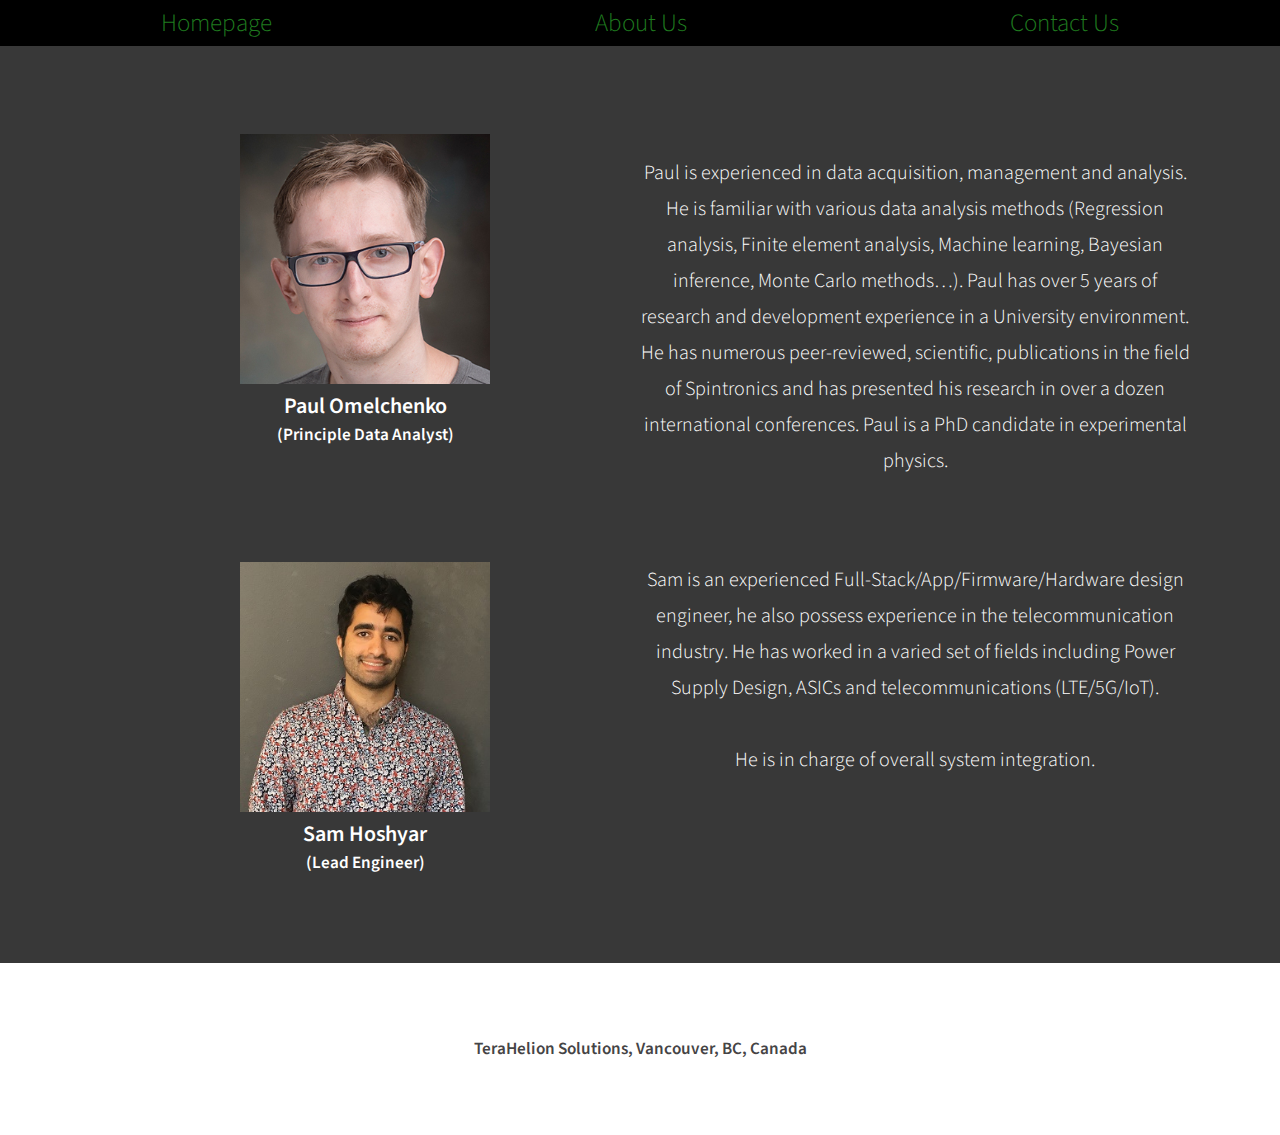
==== about.html @ a7942f56 "first commit" ====
<!DOCTYPE html PUBLIC "-//W3C//DTD XHTML 1.0 Strict//EN" "http://www.w3.org/TR/xhtml1/DTD/xhtml1-strict.dtd">
<!--
Design by TEMPLATED
http://templated.co
Released for free under the Creative Commons Attribution License

Name       : Wirework 
Description: A two-column, fixed-width design with dark color scheme.
Version    : 1.0
Released   : 20140208

-->
<html xmlns="http://www.w3.org/1999/xhtml">

<head>
	<meta http-equiv="Content-Type" content="text/html; charset=utf-8" />
	<title></title>
	<meta name="keywords" content="" />
	<meta name="description" content="" />
	<link href="http://fonts.googleapis.com/css?family=Source+Sans+Pro:200,300,400,600,700,900" rel="stylesheet" />
	<link href="default.css" rel="stylesheet" type="text/css" media="all" />
	<link href="fonts.css" rel="stylesheet" type="text/css" media="all" />

	<!-- This makes responsive work in chrome-->
	<meta name="viewport" content="width=device-width,initial-scale=1">

	<!--[if IE 6]><link href="default_ie6.css" rel="stylesheet" type="text/css" /><![endif]-->

</head>

<body>
	<div>
		<div id="header" class="top-container">
			<div class="menu-item"><a href="index.html" accesskey="1" title="">Homepage</a></div>
			<div class="menu-item"><a href="about.html" accesskey="2" title="">About Us</a></div>
			<div class="menu-item"><a href="contact.html" accesskey="3" title="">Contact Us</a></div>
		</div>
	</div>


	<div id="wrapper">
		<div id="featured-wrapper">


			<!-------------- PAULS DESCRIPTION -------------->
			<div  class="container">


					<div class="columnAbout" >
						<img src="images/paul.jpg"  height:="250" width="250" style="float:top" >
						<br>
						<h2 style="color: white;">Paul Omelchenko</h2>
						<h3 style="color: white;">(Principle Data Analyst)</h3>
					</div>
					<div class="columnAbout" >

						<br>
						<p style="font-size: 20px; color: white;">
							Paul is experienced in data acquisition, management and analysis. He is familiar with 
							various data analysis methods (Regression analysis, Finite element analysis, Machine learning,
							 Bayesian inference, Monte Carlo methods…). Paul has over 5 years of research and development 
							 experience in a University environment. He has numerous peer-reviewed, scientific, 
							publications in the field of Spintronics and has presented his research in over 
							a dozen international conferences. Paul is a PhD candidate in experimental physics. <br></p>
					</div>


			</div>
			<!-------------- PAULS DESCRIPTION END --------------->


			<br><br><br>

			<!-------------- SAMS DESCRIPTION -------------->
			<div  class="container">


				<div class="columnAbout" >
					<img src="images/Sam.jpg"  height:="250" width="250" style="float:top" > 
					<br>
					<h2 style="color: white;">Sam Hoshyar</h2>
					<h3 style="color: white;">(Lead Engineer)</h3>
				</div>




				<div class="columnAbout" >
					<p style="font-size: 20px; color: white;">
						Sam is an experienced Full-Stack/App/Firmware/Hardware design engineer, he
						also possess experience in the telecommunication industry.
						He has worked in a varied set of fields including Power Supply Design, ASICs and
						telecommunications (LTE/5G/IoT). 
						<br><br>
						He is in charge of overall system integration.
						<br></p>
				</div>


			</div>
			<!-------------- SAMS DESCRIPTION END -------------->




			</div>




			









		</div>
	</div>

	<div id="extra" class="container">
		<h3>TeraHelion Solutions, Vancouver, BC, Canada</h3>
	</div>
</body>

</html>
---- default.css ----
html, body
{
	height: 100%;
}

body
{
	margin: 0px;
	padding: 0px;
	background: #FFFFF;
	font-family: 'Source Sans Pro', sans-serif;
	font-size: 11pt;
	font-weight: 300;
	color: #6c6c6c
}

h1, h2, h3
{
	margin: 0;
	padding: 0;
	font-weight: 600;
	color: #454445;
}

p, ol, ul
{
	margin-top: 0;
}

ol, ul
{
	padding: 0;
	list-style: none;
}

p
{
	line-height: 180%;
}

strong
{
}

@media screen and (max-width: 600px) {
.container{
  display: flex;
  flex-direction: column;
  margin: 0px auto;
	width: 100%;
  }
.column1,  .column2,  .column3,  .column4
{
  margin: auto;
  padding: 40px;
}
}

.container
{
  display: flex;
  justify-content: center;
  margin: 0px auto;
	width: 100%;
}

/*********************************************************************************/
/* Image Style                                                                   */
/*********************************************************************************/

	.image
{
	display: inline-block;
}

.image img
{
	display: block;
	width: 100%;
}

.image-full
{
	display: block;
	width: 100%;
	margin: 0 0 2em 0;
}

.image-left
{
	float: left;
	margin: 0 2em 2em 0;
}

.image-centered
{
	display: block;
	margin: 0 0 2em 0;
}

.image-centered img
{
	margin: 0 auto;
	width: auto;
}

/*********************************************************************************/
/* List Styles                                                                   */
/*********************************************************************************/

	ul.style1
{
	margin: 0;
	padding: 0em 0em 0em 0em;
	overflow: hidden;
	list-style: none;
	color: #6c6c6c
}

ul.style1 li
{
	overflow: hidden;
	display: block;
	padding: 2.80em 0em;
	border-top: 1px solid #D1CFCE;
}

ul.style1 li:first-child
{
	padding-top: 0;
	border-top: none;
}

ul.style1 .image-left
{
	margin-bottom: 0;
}

ul.style1 h3
{
	padding: 1.2em 0em 1em 0em;
	letter-spacing: 0.10em;
	text-transform: uppercase;
	font-size: 1.2em;
	font-weight: 600;
	color: #454445;
}

ul.style1 a
{
	text-decoration: none;
	color: #525252;
}

ul.style1 a:hover
{
	color: #525252;
}

ul.style2
{
	margin: 0;
	padding-top: 1em;
	list-style: none;
}

ul.style2 li
{
	border-top: solid 1px #E5E5E5;
	padding: 0.80em 0 0.80em 0;
	font-family: 0.80em;
}

ul.style2 li:before
{
	display: inline-block;
	padding: 4px;
	background: #DB3256;
}

ul.style2 a
{
	display: inline-block;
	margin-left: 1em;
}

ul.style2 li:first-child
{
	border-top: 0;
	padding-top: 0;
}

ul.style2 .icon
{
	color: #FFF;
}

ul.style3
{
	margin: 0;
	padding-top: 1em;
	list-style: none;
}

ul.style3 li
{
	border-top: solid 1px rgba(255,255,255,.2);
	padding: 1em 0 1em 0;
	font-family: 0.80em;
}

ul.style3 li:before
{
	display: inline-block;
	padding: 4px;
	background: #FFF;
}

ul.style3 a
{
	display: inline-block;
	margin-left: 1em;
	font-size: 1em !important;
	color: #FFF;
}

ul.style3 li:first-child
{
	border-top: 0;
	padding-top: 0;
}

ul.style3 .icon
{
	color: #DB3256;
}

/*********************************************************************************/
/* Social Icon Styles                                                            */
/*********************************************************************************/

	ul.contact
{
	margin: 0;
	padding: 2em 0em 0em 0em;
	list-style: none;
}

ul.contact li
{
	display: inline-block;
	padding: 0em 0.30em;
	font-size: 1em;
}

ul.contact li span
{
	display: none;
	margin: 0;
	padding: 0;
}

ul.contact li a
{
	color: #FFF;
}

ul.contact li a:before
{
	display: inline-block;
	background: #3f3f3f;
	width: 40px;
	height: 40px;
	line-height: 40px;
	border-radius: 20px;
	text-align: center;
	color: #FFFFFF;
}

ul.contact li a.icon-twitter:before
{
	background: #2DAAE4;
}

ul.contact li a.icon-facebook:before
{
	background: #39599F;
}

ul.contact li a.icon-dribbble:before
{
	background: #C4376B;
}

ul.contact li a.icon-tumblr:before
{
	background: #31516A;
}

ul.contact li a.icon-rss:before
{
	background: #F2600B;
}

/*********************************************************************************/
/* Button Style                                                                  */
/*********************************************************************************/

	.button
{
  margin: auto;
  background-color: 0x0;
	border: none;
	color: black;
	text-align: center;
	font-size: 30px;
	transition: 0.4s;
  padding: 20px;
}

.button:hover
{
	background-color: #3e8e41;
	color:  #3e8e41
}

.button:active
{
}

.button-big
{
	padding: 1.6em 4em;
	font-size: 1.4em;
	font-weight: 900;
}

.button-left 
{
	margin-left: 10px;
}

/*********************************************************************************/
/* Heading Titles                                                                */
/*********************************************************************************/

	.title
{
	margin-bottom: 3em;
}

.title h2
{
	font-weight: 400;
	font-size: 2.8em;
	color: #323232;
}

.title .byline
{
	letter-spacing: 0.15em;
	text-transform: uppercase;
	font-weight: 400;
	font-size: 1.1em;
	color: #6F6F6F;
}

/*********************************************************************************/
/* Header                                                                        */
/*********************************************************************************/
	
#header-wrapper
{
	background: #FFF;
}

#header
{
	position: relative;
}

/*********************************************************************************/
/* Logo                                                                          */
/*********************************************************************************/

@media screen and (max-width: 700px) {
	#logo
	{
		display: none;
	}
}

#logo
{
	position: absolute;
	top: 2em;
	left: 0;
	width: 100%;
}

#logo h1
{
	display: inline-block;
	font-size: 2.5em;
	text-transform: uppercase;
	font-weight: 700;
	color: #7bd13f;
	padding-right: 0.50em;
	border-right: 1px solid rgba(0,0,0,.3);
}

#logo span
{
	position: absolute;
	top: 1.4em;
	display: inline-block;
	padding-left: 1.50em;
	letter-spacing: 0.10em;
	text-transform: uppercase;
	font-size: 0.90em;
}

#logo a
{
	text-decoration: none;
	color: #4c8226;
}

/*********************************************************************************/
/* Menu                                                                          */
/*********************************************************************************/

#menu
{
	position: absolute;
	right: 0;
	top: 1em;
}

#menu ul
{
	display: inline-block;
}

#menu li
{
	display: block;
	float: left;
	text-align: center;
	line-height: 60px;
}

#menu li a, #menu li span
{
	display: inline-block;
	margin-left: 1px;
	padding: 0em 1.5em;
	letter-spacing: 0.10em;
	text-decoration: none;
	font-size: 1em;
	text-transform: uppercase;
	outline: 0;
	color: #212121;
	background: #ECECEC;
}


#menu .current_page_item a
{
	background: #1f7a1f;
	color: #FFF;
}

#menu .icon
{
}

/*********************************************************************************/
/* Banner                                                                        */
/*********************************************************************************/
	
	#banner-wrapper
{
	overflow: hidden;
	padding: 3em 0em;
	background: #706d66;
}

#banner
{
	overflow: hidden;
	padding: 0px 100px;
	color: rgba(255,255,255,.7);
}

#banner a
{
	color: rgba(255,255,255,.9);
}

#banner .box-left
{
	float: left;
}

#banner .box-right
{
	float: right;
}

#banner h2
{
	margin: 0em;
	padding: 0em;
	font-weight: 400;
	font-size: 3em;
	color: #555555;
}

#banner span
{
	display: block;
	padding-top: 0.20em;
	text-transform: uppercase;
	font-size: 1.2em;
	color: #A2A2A2;
}


#banner p
{
	display: block;
	padding-top: 0.20em;
	font-size: 2.0em;
	color: #A2A2A2;
}

/*********************************************************************************/
/* Page                                                                          */
/*********************************************************************************/

#wrapper
{
	background: #FFF;
}

#page
{
	overflow: hidden;
	padding: 6em 0em;
	border-bottom: 2px solid #E3E3E3;
	text-align: center;
}

#page .button
{
	margin-top: 2em;
}

/*********************************************************************************/
/* Content                                                                       */
/*********************************************************************************/

#content
{
	padding: 0em 7em;
}

/*********************************************************************************/
/* Sidebar                                                                       */
/*********************************************************************************/

	#sidebar
{
	float: right;
	width: 450px;
}

#stwo-col
{
	margin-top: 2em;
}

#stwo-col h2
{
	display: block;
	padding-bottom: 1.5em;
	letter-spacing: 0.10em;
	text-transform: uppercase;
	font-size: 1.2em;
	font-weight: 600;
	color: #454445;
}

#stwo-col .sbox1
{
	float: left;
	width: 210px;
}

#stwo-col .sbox2
{
	float: right;
	width: 210px;
}

/*********************************************************************************/
/* Copyright                                                                     */
/*********************************************************************************/

#copyright
{
	overflow: hidden;
	padding: 5em 0em;
	border-top: 1px solid rgba(255,255,255,0.08);
}

#copyright p
{
	letter-spacing: 0.20em;
	text-align: center;
	text-transform: uppercase;
	font-size: 0.80em;
	color: rgba(255,255,255,0.3);
}

#copyright a
{
	text-decoration: none;
	color: rgba(255,255,255,0.6);
}

/*********************************************************************************/
/* Featured                                                                      */
/*********************************************************************************/

#featured-wrapper
{
	padding: 6em 0em;
	background: #383838;
	text-align: center;
}

#featured
{
	overflow: hidden;
}

#featured .major
{
	overflow: hidden;
	margin-bottom: 3em;
	padding-bottom: 2em;
	border-bottom: 1px solid #E8E8E8;
}

#featured .major h2
{
	font-size: 3em;
}

#featured .major .byline
{
	font-size: 1.3em;
}

#featured .title
{
	margin-bottom: 1.5em;
	padding-bottom: 1.5em;
	border-bottom: 1px solid rgba(255,255,255,.1);
}

#featured .title h2
{
	font-size: 1.2em;
}

#featured h2
{
	text-align: center;
	color: #FFF;
}

#featured .icon
{
	position: relative;
	display: inline-block;
	width: 100px;
	height: 100px;
	background: #1f7a1f;
	margin: 0px auto 20px auto;
	line-height:  100px;
	font-size: 3em;
	text-align: center;
	color: #FFF;
}

.column1,  .column2,  .column3,  .column4
{
  max-width: 250px;
  padding: 30px
}


.column1,  .column2
{
}

.column3
{
}

.column4
{
}







	#header-featured
	{
		height: 30em;
		background-image: url(images/banner.jpg);
		background-position: top;
		background-size: cover;
	}


#slider-wrapper
{
	padding: 6em 0em;
	background: #DB3256;
}

#slider
{
	margin: 0em auto 0em auto;
	width: 100%;
	position: relative;
}

#slider .button
{
}

#slider .button:hover
{
}

#slider .viewer
{
	width: 1000px;
	height: 375px;
	margin: 0 auto;
	overflow: hidden;
}

#slider .viewer .reel
{
	display: none;
	height: 375px;
}

#slider .viewer .reel .slide
{
	position: relative;
	width: 70%;
	height: 375px;
}

#slider .viewer .reel h2
{
	position: absolute;
	top: 130px;
	left: 0;
	width: 70%;
	height: 80px;
	line-height: 80px;
	background: #111111;
	text-align: center;
	opacity: 0.85;
	font-weight: normal;
	color: #ffffff;
	font-size: 2.25em;
}

#slider .viewer .reel p
{
	position: absolute;
	top: 210px;
	left: 0;
	width: 70%;
	height: 40px;
	line-height: 40px;
	background: #0074C6;
	text-align: center;
	opacity: 0.85;
	font-weight: normal;
	color: #ffffff;
	font-size: 1.1em;
}

#slider .icon
{
	font-size: 4em;
	color: #FFF;
}

#slider .previous-button
{
	position: absolute;
	top: 150px;
	left: 0;
}

#slider .next-button
{
	position: absolute;
	top: 150px;
	right: 0;
}

#slider .indicator
{
	margin: 30px auto 0 auto;
}

#slider .indicator ul
{
	list-style: none;
	padding: 0;
	margin: 0;
	text-align: center;
}

#slider .indicator ul li
{
	display: inline-block;
	width: 12px;
	height: 12px;
	text-indent: -9999em;
	background: #c8c8c8;
	margin: 0 2px 0 2px;
	border-radius: 8px;
	border-bottom: solid 1px #ffffff;
	border-top: solid 1px #909090;
}

#slider .indicator ul li.active
{
	background: #505050;
	border-top: solid 1px #505050;
}










/* Create two equal columns that floats next to each other */
.columnAbout {
	float: center;
	width: 550px;
	padding: 00px;
  }
  

  
  /* Responsive layout - makes the two columns stack on top of each other instead of next to each other */
  @media screen and (max-width: 600px) {
	.columnAbout {
	  width: 100%;
	}
  }








/*********************************************************************************/
/* Footer                                                                        */
/*********************************************************************************/


#footer-wrapper
{
	overflow: hidden;
	padding: 6em 0em;
	background: #4c8226;
	text-align: center;
}

#footer
{
	overflow: hidden;
}


#footer .title h2
{
	font-size: 1.6em;
	font-weight: 300;
	color: #FFF;
}

#footer .title .byline
{
	display: block;
	padding-top: 1em;
	text-transform: uppercase;
	font-size: 0.80em;
	color: rgba(255,255,255,0.5);
}

#footer .button
{
	margin-top: 2em;
}

#extra
{
	overflow: hidden;
	margin: 0em auto 0em auto;
	padding: 5em 0em 5em 0em;
	text-align: center;
}

#extra h2
{
	margin: 0em;
	padding: 0em;
	font-weight: 400;
	font-size: 2.4em;
	color: #555555;
}

#extra span
{
	display: block;
	padding-top: 0.20em;
	text-transform: uppercase;
	font-size: 1.2em;
	color: #A2A2A2;
}


#extra .button
{
	margin-top: 2em;
}

#extra2
{
	overflow: hidden;
	padding-bottom: 5em;
}

#extra2 .button
{
	margin-top: 2em;
}

#extra2 .title h2
{
	font-size: 2em;
}

#extra2 .title .byline
{
	font-size: 0.80em;
}

#extra2 #ebox1,
#extra2 #ebox2
{
	width: 560px;
}

#extra2  #ebox1
{
	float: left;
}

#extra2 #ebox2
{
	float: right;
}

/*********************************************************************************/
/* image                                                                         */
/*********************************************************************************/


.grid-container {
  height: auto;
  display: grid;
  grid-template-columns: 30px  auto 30px; 
  padding: 10px;
  }

.grid-item {
	padding: 20px;
	font-size: 30px;
	max-width: 750px;
	margin: auto;
}

.gird-item-border{
}

.info-container{
	display: grid;
	grid-template-columns: auto auto auto ; 
	padding: 10px;
}



.top-container{
  display: flex;
  justify-content: space-between;
  background-color: black;
}

a:visited, a:link, a:active
{
      text-decoration: none;
}

a:hover{
  background-color: gray;
  color:  white;
}

a{
	color:  #1f7a1f;
}

.menu-item{
	/* font-size:2vw, 20px, 50px, 50px;    */
  font-size:20px;
  text-decoration: none; 
  font-family: 'Source Sans Pro', sans-serif;
  padding: 5px;
  background-color: 0x0;
  margin: auto;
	border: none;
	color:  #1f7a1f;
	text-align: left;
	transition: 0.4s;
}

@media only screen and (max-width: 700px) {
 .picture {
       display:none;
     }
}




@media screen and (min-width: 900px) {
     .menu-item {
       font-size: 25px;
     }
}
---- fonts.css ----
@charset 'UTF-8';

@font-face
{
	font-family: 'FontAwesome';
	src: url('fonts/fontawesome-webfont.eot?v=3.0.1');
	src: url('fonts/fontawesome-webfont.eot?#iefix&v=3.0.1') format('embedded-opentype'),
	     url('fonts/fontawesome-webfont.woff?v=3.0.1') format('woff'),
	     url('fonts/fontawesome-webfont.ttf?v=3.0.1') format('truetype'),
	     url('fonts/fontawesome-webfont.svg#FontAwesome') format('svg');
	font-weight: normal;
	font-style: normal;
}

@font-face
{
	font-family: 'Font-Awesome-Social';
	src: url('fonts/fontawesome-social-webfont.eot');
	src: url('fonts/fontawesome-social-webfont.eot?#iefix') format('embedded-opentype'),
	     url('fonts/fontawesome-social-webfont.woff') format('woff'),
		 url('fonts/fontawesome-social-webfont.ttf') format('truetype'),
		 url('fonts/fontawesome-social-webfont.svg#Font-Awesome-More') format('svg');
	font-weight: normal;
	font-style: normal;
}

/*********************************************************************************/
/* Icons                                                                         */
/*********************************************************************************/

	/*
		Powered by:
		
		Font Awesome (http://fortawesome.github.com/Font-Awesome/)
		Font Awesome More (http://gregoryloucas.github.com/Font-Awesome-More/)
	*/

	.icon
	{
		text-decoration: none;
	}

		.icon:before
		{
			font-size: 1.25em;
			text-decoration: none;
			font-family: FontAwesome;
			font-weight: normal;
			font-style: normal;
			-webkit-text-rendering: optimizeLegibility;
			-moz-text-rendering: optimizeLegibility;
			-ms-text-rendering: optimizeLegibility;
			-o-text-rendering: optimizeLegibility;
			text-rendering: optimizeLegibility;
			-webkit-font-smoothing: antialiased;
			-moz-font-smoothing: antialiased;
			-ms-font-smoothing: antialiased;
			-o-font-smoothing: antialiased;
			font-smoothing: antialiased;
			-webkit-font-feature-settings: "liga" 1, "dlig" 1;
			-moz-font-feature-settings: "liga=1, dlig=1";
			-ms-font-feature-settings: "liga" 1, "dlig" 1;
			-o-font-feature-settings: "liga" 1, "dlig" 1;
			font-feature-settings: "liga" 1, "dlig" 1;
		}

		.icon-glass:before                { content: "\f000"; }
		.icon-music:before                { content: "\f001"; }
		.icon-search:before               { content: "\f002"; }
		.icon-envelope:before             { content: "\f003"; }
		.icon-heart:before                { content: "\f004"; }
		.icon-star:before                 { content: "\f005"; }
		.icon-star-empty:before           { content: "\f006"; }
		.icon-user:before                 { content: "\f007"; }
		.icon-film:before                 { content: "\f008"; }
		.icon-th-large:before             { content: "\f009"; }
		.icon-th:before                   { content: "\f00a"; }
		.icon-th-list:before              { content: "\f00b"; }
		.icon-ok:before                   { content: "\f00c"; }
		.icon-remove:before               { content: "\f00d"; }
		.icon-zoom-in:before              { content: "\f00e"; }

		.icon-zoom-out:before             { content: "\f010"; }
		.icon-off:before                  { content: "\f011"; }
		.icon-signal:before               { content: "\f012"; }
		.icon-cog:before                  { content: "\f013"; }
		.icon-trash:before                { content: "\f014"; }
		.icon-home:before                 { content: "\f015"; }
		.icon-file:before                 { content: "\f016"; }
		.icon-time:before                 { content: "\f017"; }
		.icon-road:before                 { content: "\f018"; }
		.icon-download-alt:before         { content: "\f019"; }
		.icon-download:before             { content: "\f01a"; }
		.icon-upload:before               { content: "\f01b"; }
		.icon-inbox:before                { content: "\f01c"; }
		.icon-play-circle:before          { content: "\f01d"; }
		.icon-repeat:before               { content: "\f01e"; }
		.icon-signal-stream:before        { content: "\f8dd"; }

		/* \f020 doesn't work in Safari. all shifted one down */
		.icon-refresh:before              { content: "\f021"; }
		.icon-list-alt:before             { content: "\f022"; }
		.icon-lock:before                 { content: "\f023"; }
		.icon-flag:before                 { content: "\f024"; }
		.icon-headphones:before           { content: "\f025"; }
		.icon-volume-off:before           { content: "\f026"; }
		.icon-volume-down:before          { content: "\f027"; }
		.icon-volume-up:before            { content: "\f028"; }
		.icon-qrcode:before               { content: "\f029"; }
		.icon-barcode:before              { content: "\f02a"; }
		.icon-tag:before                  { content: "\f02b"; }
		.icon-tags:before                 { content: "\f02c"; }
		.icon-book:before                 { content: "\f02d"; }
		.icon-bookmark:before             { content: "\f02e"; }
		.icon-print:before                { content: "\f02f"; }

		.icon-camera:before               { content: "\f030"; }
		.icon-font:before                 { content: "\f031"; }
		.icon-bold:before                 { content: "\f032"; }
		.icon-italic:before               { content: "\f033"; }
		.icon-text-height:before          { content: "\f034"; }
		.icon-text-width:before           { content: "\f035"; }
		.icon-align-left:before           { content: "\f036"; }
		.icon-align-center:before         { content: "\f037"; }
		.icon-align-right:before          { content: "\f038"; }
		.icon-align-justify:before        { content: "\f039"; }
		.icon-list:before                 { content: "\f03a"; }
		.icon-indent-left:before          { content: "\f03b"; }
		.icon-indent-right:before         { content: "\f03c"; }
		.icon-facetime-video:before       { content: "\f03d"; }
		.icon-picture:before              { content: "\f03e"; }

		.icon-pencil:before               { content: "\f040"; }
		.icon-map-marker:before           { content: "\f041"; }
		.icon-adjust:before               { content: "\f042"; }
		.icon-tint:before                 { content: "\f043"; }
		.icon-edit:before                 { content: "\f044"; }
		.icon-share:before                { content: "\f045"; }
		.icon-check:before                { content: "\f046"; }
		.icon-move:before                 { content: "\f047"; }
		.icon-step-backward:before        { content: "\f048"; }
		.icon-fast-backward:before        { content: "\f049"; }
		.icon-backward:before             { content: "\f04a"; }
		.icon-play:before                 { content: "\f04b"; }
		.icon-pause:before                { content: "\f04c"; }
		.icon-stop:before                 { content: "\f04d"; }
		.icon-forward:before              { content: "\f04e"; }

		.icon-fast-forward:before         { content: "\f050"; }
		.icon-step-forward:before         { content: "\f051"; }
		.icon-eject:before                { content: "\f052"; }
		.icon-chevron-left:before         { content: "\f053"; }
		.icon-chevron-right:before        { content: "\f054"; }
		.icon-plus-sign:before            { content: "\f055"; }
		.icon-minus-sign:before           { content: "\f056"; }
		.icon-remove-sign:before          { content: "\f057"; }
		.icon-ok-sign:before              { content: "\f058"; }
		.icon-question-sign:before        { content: "\f059"; }
		.icon-info-sign:before            { content: "\f05a"; }
		.icon-screenshot:before           { content: "\f05b"; }
		.icon-remove-circle:before        { content: "\f05c"; }
		.icon-ok-circle:before            { content: "\f05d"; }
		.icon-ban-circle:before           { content: "\f05e"; }

		.icon-arrow-left:before           { content: "\f060"; }
		.icon-arrow-right:before          { content: "\f061"; }
		.icon-arrow-up:before             { content: "\f062"; }
		.icon-arrow-down:before           { content: "\f063"; }
		.icon-share-alt:before            { content: "\f064"; }
		.icon-resize-full:before          { content: "\f065"; }
		.icon-resize-small:before         { content: "\f066"; }
		.icon-plus:before                 { content: "\f067"; }
		.icon-minus:before                { content: "\f068"; }
		.icon-asterisk:before             { content: "\f069"; }
		.icon-exclamation-sign:before     { content: "\f06a"; }
		.icon-gift:before                 { content: "\f06b"; }
		.icon-leaf:before                 { content: "\f06c"; }
		.icon-fire:before                 { content: "\f06d"; }
		.icon-eye-open:before             { content: "\f06e"; }

		.icon-eye-close:before            { content: "\f070"; }
		.icon-warning-sign:before         { content: "\f071"; }
		.icon-plane:before                { content: "\f072"; }
		.icon-calendar:before             { content: "\f073"; }
		.icon-random:before               { content: "\f074"; }
		.icon-comment:before              { content: "\f075"; }
		.icon-magnet:before               { content: "\f076"; }
		.icon-chevron-up:before           { content: "\f077"; }
		.icon-chevron-down:before         { content: "\f078"; }
		.icon-retweet:before              { content: "\f079"; }
		.icon-shopping-cart:before        { content: "\f07a"; }
		.icon-folder-close:before         { content: "\f07b"; }
		.icon-folder-open:before          { content: "\f07c"; }
		.icon-resize-vertical:before      { content: "\f07d"; }
		.icon-resize-horizontal:before    { content: "\f07e"; }

		.icon-bar-chart:before            { content: "\f080"; }
		.icon-twitter-sign:before         { content: "\f081"; }
		.icon-facebook-sign:before        { content: "\f082"; }
		.icon-camera-retro:before         { content: "\f083"; }
		.icon-key:before                  { content: "\f084"; }
		.icon-cogs:before                 { content: "\f085"; }
		.icon-comments:before             { content: "\f086"; }
		.icon-thumbs-up:before            { content: "\f087"; }
		.icon-thumbs-down:before          { content: "\f088"; }
		.icon-star-half:before            { content: "\f089"; }
		.icon-heart-empty:before          { content: "\f08a"; }
		.icon-signout:before              { content: "\f08b"; }
		.icon-linkedin-sign:before        { content: "\f08c"; }
		.icon-pushpin:before              { content: "\f08d"; }
		.icon-external-link:before        { content: "\f08e"; }

		.icon-signin:before               { content: "\f090"; }
		.icon-trophy:before               { content: "\f091"; }
		.icon-github-sign:before          { content: "\f092"; }
		.icon-upload-alt:before           { content: "\f093"; }
		.icon-lemon:before                { content: "\f094"; }
		.icon-phone:before                { content: "\f095"; }
		.icon-check-empty:before          { content: "\f096"; }
		.icon-bookmark-empty:before       { content: "\f097"; }
		.icon-phone-sign:before           { content: "\f098"; }
		.icon-twitter:before              { content: "\f099"; }
		.icon-facebook:before             { content: "\f09a"; }
		.icon-github:before               { content: "\f09b"; }
		.icon-unlock:before               { content: "\f09c"; }
		.icon-credit-card:before          { content: "\f09d"; }
		.icon-rss:before                  { content: "\f09e"; }

		.icon-hdd:before                  { content: "\f0a0"; }
		.icon-bullhorn:before             { content: "\f0a1"; }
		.icon-bell:before                 { content: "\f0a2"; }
		.icon-certificate:before          { content: "\f0a3"; }
		.icon-hand-right:before           { content: "\f0a4"; }
		.icon-hand-left:before            { content: "\f0a5"; }
		.icon-hand-up:before              { content: "\f0a6"; }
		.icon-hand-down:before            { content: "\f0a7"; }
		.icon-circle-arrow-left:before    { content: "\f0a8"; }
		.icon-circle-arrow-right:before   { content: "\f0a9"; }
		.icon-circle-arrow-up:before      { content: "\f0aa"; }
		.icon-circle-arrow-down:before    { content: "\f0ab"; }
		.icon-globe:before                { content: "\f0ac"; }
		.icon-wrench:before               { content: "\f0ad"; }
		.icon-tasks:before                { content: "\f0ae"; }

		.icon-filter:before               { content: "\f0b0"; }
		.icon-briefcase:before            { content: "\f0b1"; }
		.icon-fullscreen:before           { content: "\f0b2"; }

		.icon-group:before                { content: "\f0c0"; }
		.icon-link:before                 { content: "\f0c1"; }
		.icon-cloud:before                { content: "\f0c2"; }
		.icon-beaker:before               { content: "\f0c3"; }
		.icon-cut:before                  { content: "\f0c4"; }
		.icon-copy:before                 { content: "\f0c5"; }
		.icon-paper-clip:before           { content: "\f0c6"; }
		.icon-save:before                 { content: "\f0c7"; }
		.icon-sign-blank:before           { content: "\f0c8"; }
		.icon-reorder:before              { content: "\f0c9"; }
		.icon-list-ul:before              { content: "\f0ca"; }
		.icon-list-ol:before              { content: "\f0cb"; }
		.icon-strikethrough:before        { content: "\f0cc"; }
		.icon-underline:before            { content: "\f0cd"; }
		.icon-table:before                { content: "\f0ce"; }

		.icon-magic:before                { content: "\f0d0"; }
		.icon-truck:before                { content: "\f0d1"; }
		.icon-pinterest:before            { content: "\f0d2"; }
		.icon-pinterest-sign:before       { content: "\f0d3"; }
		.icon-google-plus-sign:before     { content: "\f0d4"; }
		.icon-google-plus:before          { content: "\f0d5"; }
		.icon-money:before                { content: "\f0d6"; }
		.icon-caret-down:before           { content: "\f0d7"; }
		.icon-caret-up:before             { content: "\f0d8"; }
		.icon-caret-left:before           { content: "\f0d9"; }
		.icon-caret-right:before          { content: "\f0da"; }
		.icon-columns:before              { content: "\f0db"; }
		.icon-sort:before                 { content: "\f0dc"; }
		.icon-sort-down:before            { content: "\f0dd"; }
		.icon-sort-up:before              { content: "\f0de"; }

		.icon-envelope-alt:before         { content: "\f0e0"; }
		.icon-linkedin:before             { content: "\f0e1"; }
		.icon-undo:before                 { content: "\f0e2"; }
		.icon-legal:before                { content: "\f0e3"; }
		.icon-dashboard:before            { content: "\f0e4"; }
		.icon-comment-alt:before          { content: "\f0e5"; }
		.icon-comments-alt:before         { content: "\f0e6"; }
		.icon-bolt:before                 { content: "\f0e7"; }
		.icon-sitemap:before              { content: "\f0e8"; }
		.icon-umbrella:before             { content: "\f0e9"; }
		.icon-paste:before                { content: "\f0ea"; }
		.icon-lightbulb:before            { content: "\f0eb"; }
		.icon-exchange:before             { content: "\f0ec"; }
		.icon-cloud-download:before       { content: "\f0ed"; }
		.icon-cloud-upload:before         { content: "\f0ee"; }

		.icon-user-md:before              { content: "\f0f0"; }
		.icon-stethoscope:before          { content: "\f0f1"; }
		.icon-suitcase:before             { content: "\f0f2"; }
		.icon-bell-alt:before             { content: "\f0f3"; }
		.icon-coffee:before               { content: "\f0f4"; }
		.icon-food:before                 { content: "\f0f5"; }
		.icon-file-alt:before             { content: "\f0f6"; }
		.icon-building:before             { content: "\f0f7"; }
		.icon-hospital:before             { content: "\f0f8"; }
		.icon-ambulance:before            { content: "\f0f9"; }
		.icon-medkit:before               { content: "\f0fa"; }
		.icon-fighter-jet:before          { content: "\f0fb"; }
		.icon-beer:before                 { content: "\f0fc"; }
		.icon-h-sign:before               { content: "\f0fd"; }
		.icon-plus-sign-alt:before        { content: "\f0fe"; }

		.icon-double-angle-left:before    { content: "\f100"; }
		.icon-double-angle-right:before   { content: "\f101"; }
		.icon-double-angle-up:before      { content: "\f102"; }
		.icon-double-angle-down:before    { content: "\f103"; }
		.icon-angle-left:before           { content: "\f104"; }
		.icon-angle-right:before          { content: "\f105"; }
		.icon-angle-up:before             { content: "\f106"; }
		.icon-angle-down:before           { content: "\f107"; }
		.icon-desktop:before              { content: "\f108"; }
		.icon-laptop:before               { content: "\f109"; }
		.icon-tablet:before               { content: "\f10a"; }
		.icon-mobile-phone:before         { content: "\f10b"; }
		.icon-circle-blank:before         { content: "\f10c"; }
		.icon-quote-left:before           { content: "\f10d"; }
		.icon-quote-right:before          { content: "\f10e"; }

		.icon-spinner:before              { content: "\f110"; }
		.icon-circle:before               { content: "\f111"; }
		.icon-reply:before                { content: "\f112"; }
		.icon-github-alt:before           { content: "\f113"; }
		.icon-folder-close-alt:before     { content: "\f114"; }
		.icon-folder-open-alt:before      { content: "\f115"; }

		.icon-blogger-sign:before,.icon-blogger:before,.icon-delicious:before,.icon-dribbble-sign:before,.icon-dribbble:before,.icon-dropbox:before,.icon-drupal:before,.icon-evernote-sign:before,.icon-evernote:before,.icon-flickr-sign:before,.icon-flickr:before,.icon-forrst-sign:before,.icon-forrst:before,.icon-foursquare-sign:before,.icon-foursquare:before,.icon-git-fork:before,.icon-hacker-news:before,.icon-instagram:before,.icon-lastfm-sign:before,.icon-lastfm:before,.icon-paypal:before,.icon-picasa-sign:before,.icon-picasa:before,.icon-reddit:before,.icon-share-this-sign:before,.icon-share-this:before,.icon-skype:before,.icon-soundcloud:before,.icon-spotify:before,.icon-stack-overflow:before,.icon-tumblr-sign:before,.icon-tumblr:before,.icon-vimeo-sign:before,.icon-vimeo:before,.icon-wordpress-sign:before,.icon-wordpress:before,.icon-yelp-sign:before,.icon-yelp:before,.icon-youtube-sign:before,.icon-youtube:before              {font-family:'Font-Awesome-Social'; }

		.icon-dropbox:before              { content: "\f300"; }
		.icon-drupal:before               { content: "\f301"; }
		.icon-git-fork:before             { content: "\f302"; }
		.icon-instagram:before            { content: "\f303"; }
		.icon-share-this-sign:before      { content: "\f304"; }
		.icon-share-this:before           { content: "\f305"; }
		.icon-foursquare-sign:before      { content: "\f306"; }
		.icon-foursquare:before           { content: "\f307"; }
		.icon-hacker-news:before          { content: "\f308"; }
		.icon-skype:before                { content: "\f309"; }
		.icon-spotify:before              { content: "\f30a"; }
		.icon-soundcloud:before           { content: "\f30b"; }
		.icon-paypal:before               { content: "\f30c"; }
		.icon-youtube-sign:before         { content: "\f30d"; }
		.icon-youtube:before              { content: "\f30e"; }
		.icon-reddit:before               { content: "\f30f"; }
		.icon-blogger-sign:before         { content: "\f310"; }
		.icon-blogger:before              { content: "\f311"; }
		.icon-dribbble-sign:before        { content: "\f312"; }
		.icon-dribbble:before             { content: "\f313"; }
		.icon-evernote-sign:before        { content: "\f314"; }
		.icon-evernote:before             { content: "\f315"; }
		.icon-flickr-sign:before          { content: "\f316"; }
		.icon-flickr:before               { content: "\f317"; }
		.icon-forrst-sign:before          { content: "\f318"; }
		.icon-forrst:before               { content: "\f319"; }
		.icon-delicious:before            { content: "\f31a"; }
		.icon-lastfm-sign:before          { content: "\f31b"; }
		.icon-lastfm:before               { content: "\f31c"; }
		.icon-picasa-sign:before          { content: "\f31d"; }
		.icon-picasa:before               { content: "\f31e"; }
		.icon-stack-overflow:before       { content: "\f320"; }
		.icon-tumblr-sign:before          { content: "\f321"; }
		.icon-tumblr:before               { content: "\f322"; }
		.icon-vimeo-sign:before           { content: "\f323"; }
		.icon-vimeo:before                { content: "\f324"; }
		.icon-wordpress-sign:before       { content: "\f325"; }
		.icon-wordpress:before            { content: "\f326"; }
		.icon-yelp-sign:before            { content: "\f327"; }
		.icon-yelp:before                 { content: "\f328"; }
		.icon-cloud-upload:before		  { content: "\f0ee"; }
		.icon-cloud-download:before		  { content: "\f0ed"; }


.center-helper {
	display: block;
	padding-top: 20px;
	margin-left: auto;
	margin-right: auto;
}
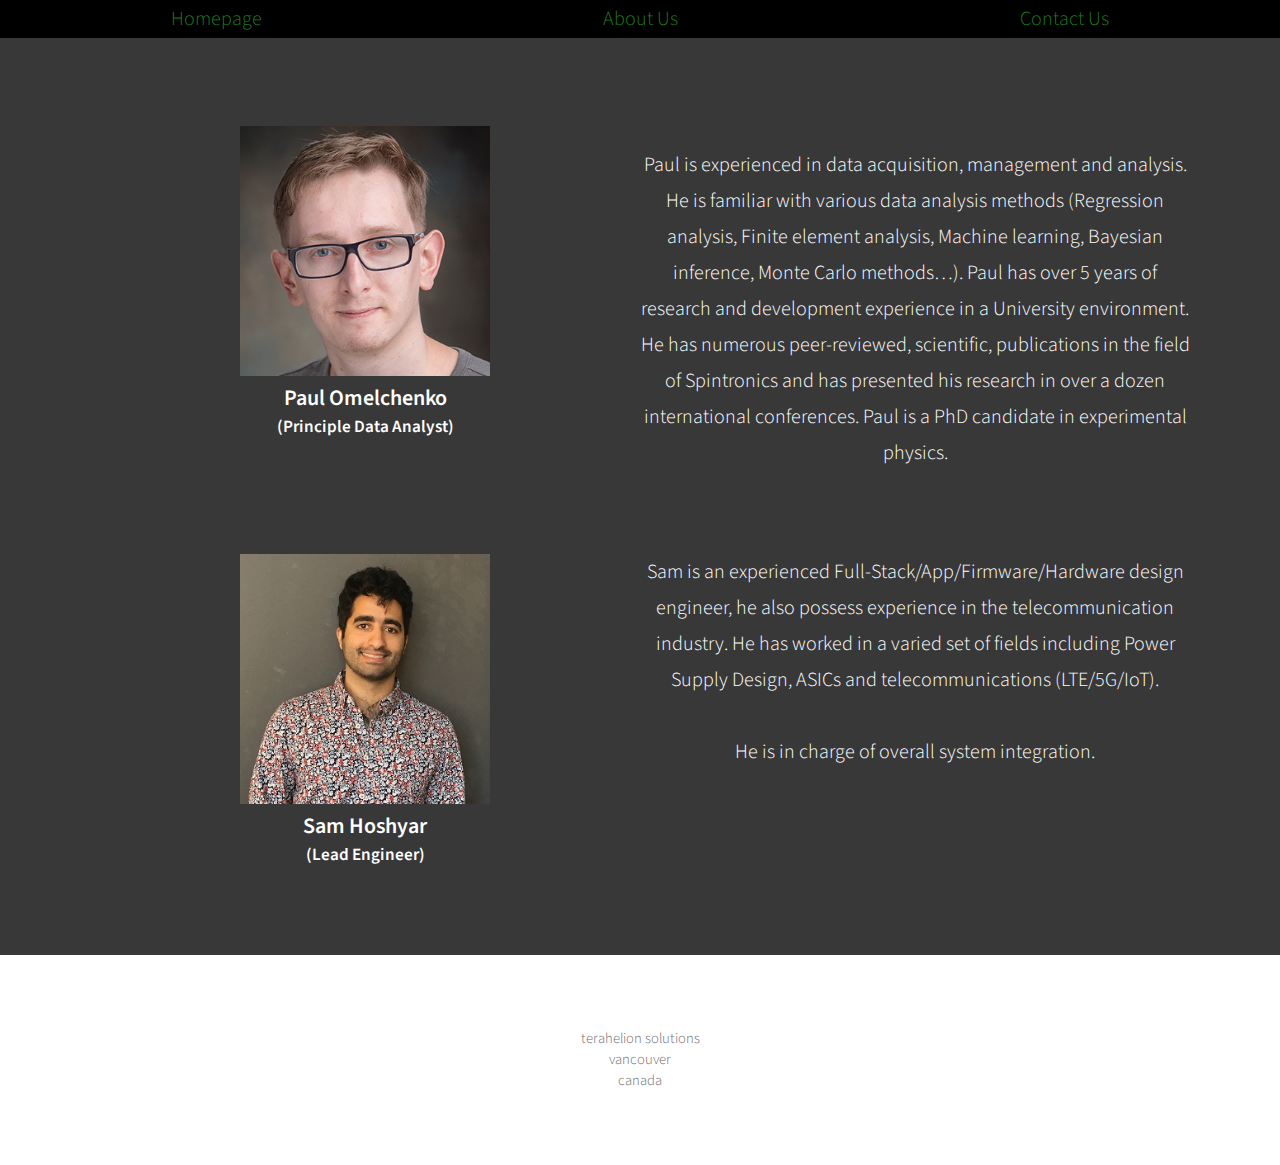
==== commit c5108400: "Fixed text on first page, added sleeker footer" ====
--- a/about.html
+++ b/about.html
@@ -121,9 +121,12 @@
 		</div>
 	</div>
 
-	<div id="extra" class="container">
-		<h3>TeraHelion Solutions, Vancouver, BC, Canada</h3>
+  <div id="extra" class="container">
+        terahelion solutions<br>
+        vancouver<br>
+        canada 
 	</div>
+
 </body>
 
 </html>
--- a/default.css
+++ b/default.css
@@ -483,14 +483,14 @@
 	#banner-wrapper
 {
 	overflow: hidden;
-	padding: 3em 0em;
+	padding: 1em 0em;
 	background: #706d66;
 }
 
 #banner
 {
 	overflow: hidden;
-	padding: 0px 100px;
+	padding: 0px 20px;
 	color: rgba(255,255,255,.7);
 }
 
@@ -862,6 +862,20 @@
 
 
 
+.columnIndex {
+	float: center;
+	padding: 00px;
+  }
+  
+
+  
+  /* Responsive layout - makes the two columns stack on top of each other instead of next to each other */
+  @media screen and (max-width: 600px) {
+	.columnIndex {
+	  width: 100%;
+	}
+ }
+
 
 
 
@@ -1015,6 +1029,7 @@
 	font-size: 30px;
 	max-width: 750px;
 	margin: auto;
+
 }
 
 .gird-item-border{
@@ -1050,7 +1065,7 @@
 
 .menu-item{
 	/* font-size:2vw, 20px, 50px, 50px;    */
-  font-size:20px;
+  font-size:15px;
   text-decoration: none; 
   font-family: 'Source Sans Pro', sans-serif;
   padding: 5px;
@@ -1073,6 +1088,6 @@
 
 @media screen and (min-width: 900px) {
      .menu-item {
-       font-size: 25px;
+       font-size: 20px;
      }
 }
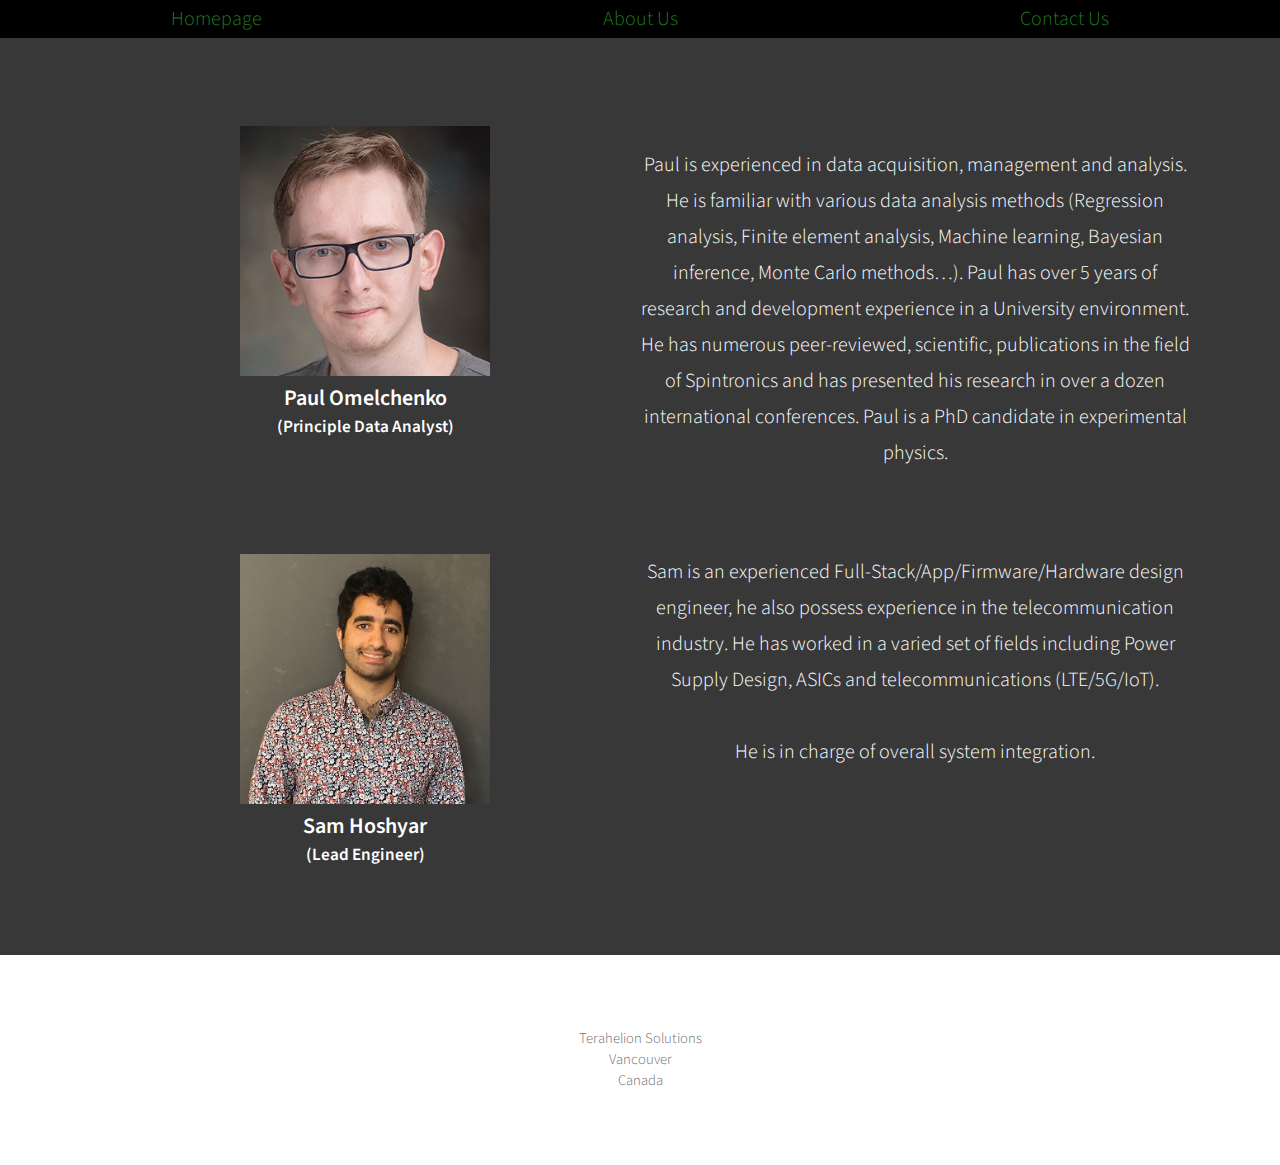
==== commit 9e28a928: "fixing capitals" ====
--- a/about.html
+++ b/about.html
@@ -122,9 +122,9 @@
 	</div>
 
   <div id="extra" class="container">
-        terahelion solutions<br>
-        vancouver<br>
-        canada 
+        Terahelion Solutions<br>
+        Vancouver<br>
+        Canada 
 	</div>
 
 </body>
